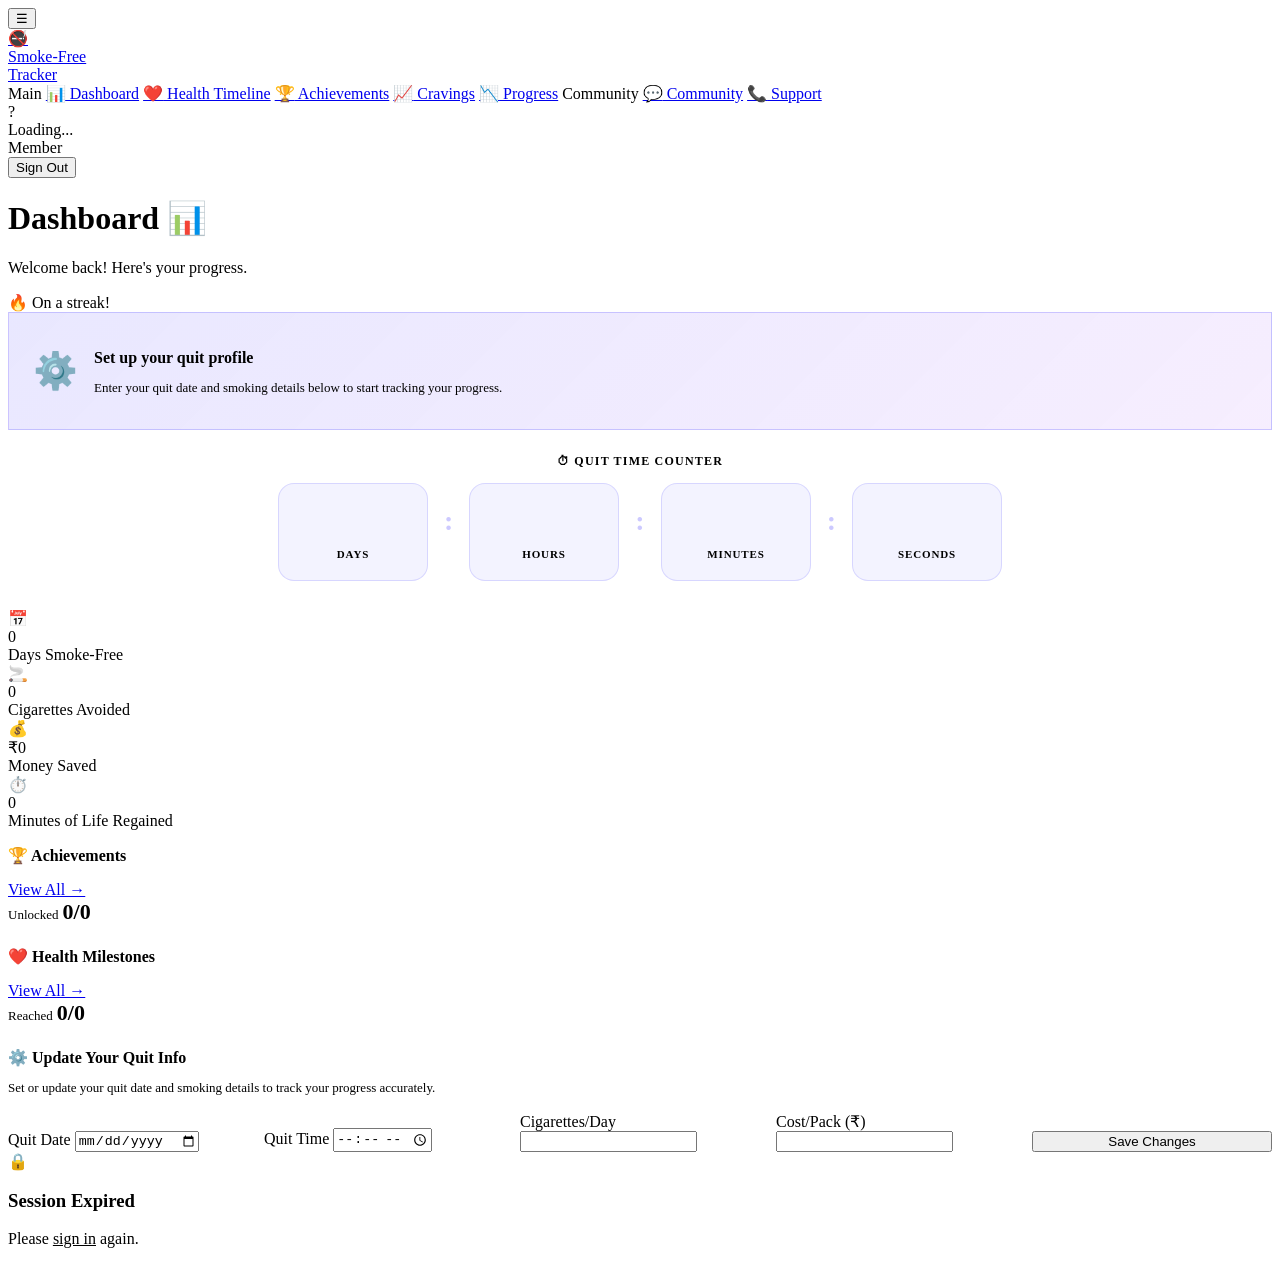
==== backend/src/main/resources/static/dashboard.html @ cdde9fef "Embed frontend into Spring Boot app" ====
<!DOCTYPE html>
<html lang="en">
<head>
  <meta charset="UTF-8"/>
  <meta name="viewport" content="width=device-width, initial-scale=1.0"/>
  <meta name="description" content="Smoke-Free Tracker Dashboard — Track your smoke-free time with a live timer and progress stats."/>
  <title>Dashboard | Smoke-Free Tracker</title>
  <link rel="stylesheet" href="/css/style.css"/>
  <meta name="theme-color" content="#7C3AED"/>
  <meta name="apple-mobile-web-app-capable" content="yes"/>
  <meta name="apple-mobile-web-app-status-bar-style" content="black-translucent"/>
  <meta name="apple-mobile-web-app-title" content="SmokeFree"/>
  <link rel="manifest" href="/manifest.json"/>
  <link rel="apple-touch-icon" href="/icons/icon-192.png"/>
  <style>
    /* ── Quit Time Counter ─────────────────────────────────────────── */
    .quit-time-section {
      margin-bottom: 28px;
    }
    .quit-time-label {
      font-size: 12px;
      font-weight: 600;
      letter-spacing: 0.1em;
      text-transform: uppercase;
      color: var(--text-muted);
      text-align: center;
      margin-bottom: 14px;
    }
    .quit-time-grid {
      display: flex;
      justify-content: center;
      gap: 16px;
      flex-wrap: wrap;
    }
    .quit-time-box {
      background: rgba(108, 99, 255, 0.08);
      border: 1px solid rgba(108, 99, 255, 0.2);
      border-radius: 16px;
      padding: 20px 24px;
      text-align: center;
      min-width: 100px;
      backdrop-filter: blur(12px);
      position: relative;
      overflow: hidden;
      transition: all 0.3s ease;
    }
    .quit-time-box::before {
      content: '';
      position: absolute;
      top: 0; left: 0; right: 0;
      height: 2px;
      background: var(--gradient-primary);
    }
    .quit-time-box:hover {
      border-color: rgba(108, 99, 255, 0.4);
      transform: translateY(-2px);
      box-shadow: 0 8px 24px rgba(108, 99, 255, 0.2);
    }
    .quit-time-digits {
      font-family: 'Space Grotesk', monospace;
      font-size: 38px;
      font-weight: 800;
      background: var(--gradient-primary);
      -webkit-background-clip: text;
      -webkit-text-fill-color: transparent;
      background-clip: text;
      line-height: 1;
      letter-spacing: -1px;
      min-width: 2ch;
      display: inline-block;
    }
    .quit-time-unit {
      font-size: 11px;
      font-weight: 600;
      color: var(--text-muted);
      text-transform: uppercase;
      letter-spacing: 0.08em;
      margin-top: 6px;
    }
    .quit-time-separator {
      display: flex;
      align-items: center;
      font-size: 28px;
      font-weight: 800;
      color: rgba(108, 99, 255, 0.35);
      padding-bottom: 22px;
      align-self: center;
    }
    /* ── Profile Setup Banner (shown when no quit date) ─────────────── */
    .setup-banner {
      background: linear-gradient(135deg, rgba(108,99,255,0.15), rgba(168,85,247,0.1));
      border: 1px solid rgba(108,99,255,0.3);
      border-radius: var(--radius-lg);
      padding: 20px 24px;
      margin-bottom: 24px;
      display: flex;
      align-items: center;
      gap: 16px;
    }
    .setup-banner-icon { font-size: 36px; }
    .setup-banner-text h3 { font-size: 16px; font-weight: 700; margin-bottom: 4px; }
    .setup-banner-text p  { font-size: 13px; color: var(--text-muted); }
  </style>
</head>
<body>
<div class="app-layout">

  <!-- Mobile hamburger + overlay -->
  <button class="hamburger-btn" id="hamburger-btn" aria-label="Open navigation" onclick="toggleSidebar()">☰</button>
  <div class="sidebar-overlay" id="sidebar-overlay" onclick="closeSidebar()"></div>

  <!-- Sidebar -->
  <nav class="sidebar" id="sidebar">
    <a href="/dashboard.html" class="sidebar-logo">
      <div class="sidebar-logo-icon">🚭</div>
      <div class="sidebar-logo-text">Smoke-Free<br>Tracker</div>
    </a>

    <span class="nav-section-label">Main</span>
    <a href="/dashboard.html"    class="nav-link active"><span class="nav-icon">📊</span> Dashboard</a>
    <a href="/health.html"       class="nav-link"><span class="nav-icon">❤️</span> Health Timeline</a>
    <a href="/achievements.html" class="nav-link"><span class="nav-icon">🏆</span> Achievements</a>
    <a href="/cravings.html"     class="nav-link"><span class="nav-icon">📈</span> Cravings</a>
    <a href="/progress.html"     class="nav-link"><span class="nav-icon">📉</span> Progress</a>

    <span class="nav-section-label">Community</span>
    <a href="/community.html"    class="nav-link"><span class="nav-icon">💬</span> Community</a>
    <a href="/support.html"      class="nav-link"><span class="nav-icon">📞</span> Support</a>

    <div class="sidebar-footer">
      <div class="sidebar-user">
        <div class="sidebar-user-avatar" id="sidebar-avatar">?</div>
        <div>
          <div class="sidebar-user-name" id="sidebar-name">Loading...</div>
          <div class="sidebar-user-role">Member</div>
        </div>
      </div>
      <button class="btn btn-outline btn-sm btn-block mt-1" onclick="logout()" id="logout-btn">Sign Out</button>
    </div>
  </nav>

  <!-- Main Content -->
  <main class="main-content">
    <div class="page-header flex-between">
      <div>
        <h1 class="page-title">Dashboard 📊</h1>
        <p class="page-subtitle" id="days-message">Welcome back! Here's your progress.</p>
      </div>
      <div id="streak-badge" class="badge badge-success hidden">🔥 On a streak!</div>
    </div>

    <!-- Loading -->
    <div id="loading" class="loading"><div class="spinner"></div></div>

    <!-- Stats Grid -->
    <div id="stats-container" class="hidden">

      <!-- Profile setup banner — shown until quit date is configured -->
      <div id="setup-banner" class="setup-banner hidden">
        <div class="setup-banner-icon">⚙️</div>
        <div class="setup-banner-text">
          <h3>Set up your quit profile</h3>
          <p>Enter your quit date and smoking details below to start tracking your progress.</p>
        </div>
      </div>

      <!-- ═══ Quit Time Counter ════════════════════════════════════════════ -->
      <div class="quit-time-section" id="quit-time-section">
        <p class="quit-time-label">⏱ Quit Time Counter</p>
        <div class="quit-time-grid">
          <div class="quit-time-box">
            <div class="quit-time-digits" id="qt-days">--</div>
            <div class="quit-time-unit">Days</div>
          </div>
          <div class="quit-time-separator">:</div>
          <div class="quit-time-box">
            <div class="quit-time-digits" id="qt-hours">--</div>
            <div class="quit-time-unit">Hours</div>
          </div>
          <div class="quit-time-separator">:</div>
          <div class="quit-time-box">
            <div class="quit-time-digits" id="qt-minutes">--</div>
            <div class="quit-time-unit">Minutes</div>
          </div>
          <div class="quit-time-separator">:</div>
          <div class="quit-time-box">
            <div class="quit-time-digits" id="qt-seconds">--</div>
            <div class="quit-time-unit">Seconds</div>
          </div>
        </div>
      </div>

      <!-- Hero Stats -->
      <div class="grid-4 mb-3" id="stat-cards">
        <div class="stat-card">
          <div class="stat-icon">📅</div>
          <div class="stat-value" id="stat-days">0</div>
          <div class="stat-label">Days Smoke-Free</div>
        </div>
        <div class="stat-card green">
          <div class="stat-icon green">🚬</div>
          <div class="stat-value green" id="stat-cigs">0</div>
          <div class="stat-label">Cigarettes Avoided</div>
        </div>
        <div class="stat-card warm">
          <div class="stat-icon warm">💰</div>
          <div class="stat-value warm" id="stat-money">₹0</div>
          <div class="stat-label">Money Saved</div>
        </div>
        <div class="stat-card cool">
          <div class="stat-icon cool">⏱️</div>
          <div class="stat-value" id="stat-life">0</div>
          <div class="stat-label">Minutes of Life Regained</div>
        </div>
      </div>

      <!-- Secondary Stats -->
      <div class="grid-2 mb-3">
        <div class="card">
          <div class="flex-between mb-2">
            <h3 style="font-size:16px;font-weight:600;">🏆 Achievements</h3>
            <a href="/achievements.html" class="badge badge-purple">View All →</a>
          </div>
          <div class="flex-between">
            <span class="text-muted" style="font-size:13px;">Unlocked</span>
            <span style="font-size:22px;font-weight:800;color:var(--accent-primary);" id="ach-count">0/0</span>
          </div>
          <div class="mt-2" style="background:rgba(255,255,255,0.06);border-radius:999px;height:6px;overflow:hidden;">
            <div id="ach-bar" style="height:100%;border-radius:999px;background:var(--gradient-primary);transition:width 0.8s ease;width:0%;"></div>
          </div>
        </div>

        <div class="card">
          <div class="flex-between mb-2">
            <h3 style="font-size:16px;font-weight:600;">❤️ Health Milestones</h3>
            <a href="/health.html" class="badge badge-success">View All →</a>
          </div>
          <div class="flex-between">
            <span class="text-muted" style="font-size:13px;">Reached</span>
            <span style="font-size:22px;font-weight:800;color:var(--accent-green);" id="ms-count">0/0</span>
          </div>
          <div class="mt-2" style="background:rgba(255,255,255,0.06);border-radius:999px;height:6px;overflow:hidden;">
            <div id="ms-bar" style="height:100%;border-radius:999px;background:var(--gradient-green);transition:width 0.8s ease;width:0%;"></div>
          </div>
        </div>
      </div>

      <!-- ⚙️ Profile Setup / Update Quit Info -->
      <div class="card">
        <h3 style="font-size:16px;font-weight:600;margin-bottom:4px;">⚙️ Update Your Quit Info</h3>
        <p style="font-size:13px;color:var(--text-muted);margin-bottom:16px;">
          Set or update your quit date and smoking details to track your progress accurately.
        </p>
        <div id="update-alert"></div>
        <div style="display:grid;grid-template-columns:repeat(auto-fit,minmax(180px,1fr));gap:16px;align-items:end;">
          <div class="form-group" style="margin:0;">
            <label class="form-label" for="upd-quit-date">Quit Date</label>
            <input class="form-input" type="date" id="upd-quit-date"/>
          </div>
          <div class="form-group" style="margin:0;">
            <label class="form-label" for="upd-quit-time">Quit Time</label>
            <input class="form-input" type="time" id="upd-quit-time"/>
          </div>
          <div class="form-group" style="margin:0;">
            <label class="form-label" for="upd-cigs">Cigarettes/Day</label>
            <input class="form-input" type="number" id="upd-cigs" min="1"/>
          </div>
          <div class="form-group" style="margin:0;">
            <label class="form-label" for="upd-cost">Cost/Pack (₹)</label>
            <input class="form-input" type="number" id="upd-cost" step="0.01" min="0"/>
          </div>
          <button class="btn btn-success" onclick="updateQuitInfo()" id="save-quit-btn">Save Changes</button>
        </div>
      </div>

    </div><!-- /stats-container -->

    <!-- Not-logged-in notice -->
    <div id="error-state" class="hidden">
      <div class="empty-state">
        <div class="empty-state-icon">🔒</div>
        <h3>Session Expired</h3>
        <p>Please <a href="/index.html" style="color:var(--accent-primary);">sign in</a> again.</p>
      </div>
    </div>
  </main>
</div>

<script src="/js/dashboard.js"></script>
<script src="/js/pwa.js"></script>
</body>
</html>
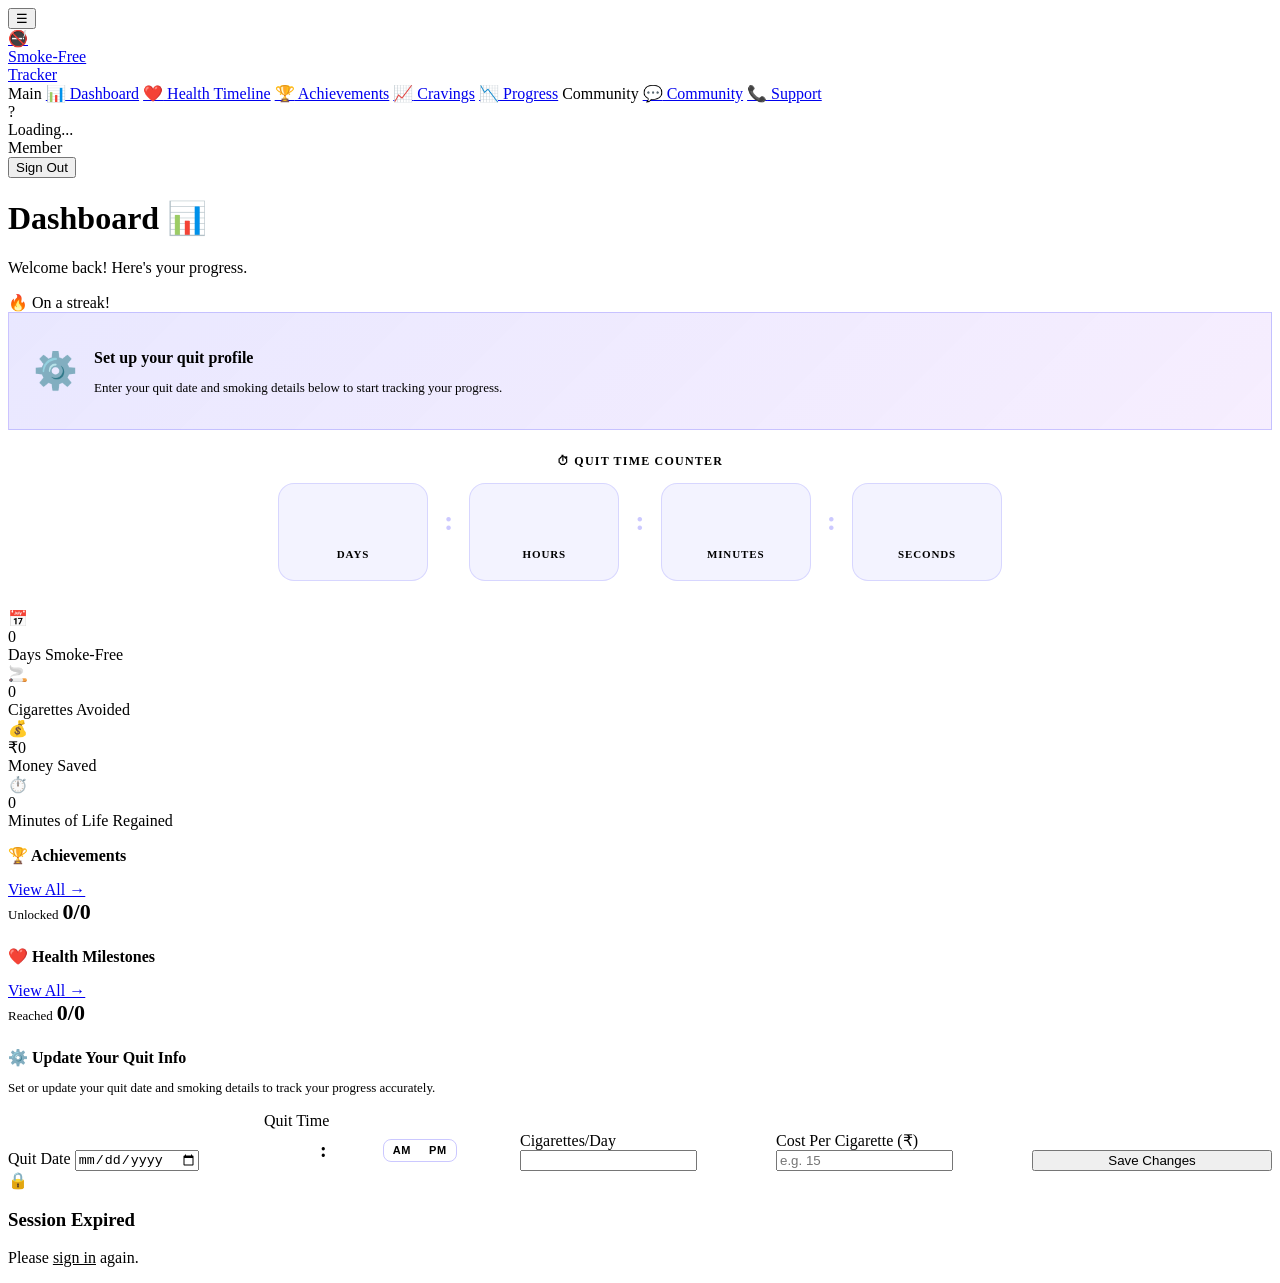
==== commit 6fe5f545: "Fix AM PM time handling and cost per cigarette calculation" ====
--- a/backend/src/main/resources/static/dashboard.html
+++ b/backend/src/main/resources/static/dashboard.html
@@ -100,6 +100,78 @@
     .setup-banner-icon { font-size: 36px; }
     .setup-banner-text h3 { font-size: 16px; font-weight: 700; margin-bottom: 4px; }
     .setup-banner-text p  { font-size: 13px; color: var(--text-muted); }
+    /* ── Custom AM/PM Time Picker ──────────────────────────────────── */
+    .time-picker {
+      display: flex;
+      align-items: center;
+      gap: 4px;
+      background: rgba(255,255,255,0.05);
+      border: 1px solid var(--glass-border);
+      border-radius: 10px;
+      padding: 9px 12px;
+      transition: border-color 0.2s;
+      cursor: default;
+    }
+    .time-picker:focus-within {
+      border-color: rgba(108,99,255,0.55);
+      box-shadow: 0 0 0 3px rgba(108,99,255,0.12);
+    }
+    .time-sel {
+      -webkit-appearance: none;
+      appearance: none;
+      background: transparent;
+      border: none;
+      color: var(--text-primary, #e2e8f0);
+      font-size: 18px;
+      font-weight: 700;
+      font-family: 'Space Grotesk', monospace;
+      outline: none;
+      cursor: pointer;
+      width: 38px;
+      text-align: center;
+      text-align-last: center;
+    }
+    .time-sel option {
+      background: #1e1b4b;
+      color: #e2e8f0;
+      font-weight: 600;
+    }
+    .time-colon {
+      font-size: 20px;
+      font-weight: 800;
+      color: var(--text-muted);
+      line-height: 1;
+      user-select: none;
+      padding: 0 2px;
+    }
+    .ampm-toggle {
+      display: flex;
+      border: 1px solid rgba(108,99,255,0.35);
+      border-radius: 8px;
+      overflow: hidden;
+      margin-left: 8px;
+      flex-shrink: 0;
+    }
+    .ampm-btn {
+      background: transparent;
+      border: none;
+      color: var(--text-muted);
+      font-size: 11px;
+      font-weight: 700;
+      letter-spacing: 0.06em;
+      padding: 5px 9px;
+      cursor: pointer;
+      transition: background 0.15s, color 0.15s;
+      line-height: 1;
+    }
+    .ampm-btn.active {
+      background: var(--accent-primary, #7c3aed);
+      color: #fff;
+    }
+    .ampm-btn:not(.active):hover {
+      background: rgba(108,99,255,0.15);
+      color: var(--text-primary, #e2e8f0);
+    }
   </style>
 </head>
 <body>
@@ -258,16 +330,26 @@
             <input class="form-input" type="date" id="upd-quit-date"/>
           </div>
           <div class="form-group" style="margin:0;">
-            <label class="form-label" for="upd-quit-time">Quit Time</label>
-            <input class="form-input" type="time" id="upd-quit-time"/>
+            <label class="form-label">Quit Time</label>
+            <!-- Custom AM/PM picker — avoids the native 12-hr spinner
+                 that lets users accidentally leave AM selected when they mean PM -->
+            <div class="time-picker" id="quit-time-picker">
+              <select class="time-sel" id="tp-hour"  aria-label="Hour"></select>
+              <span  class="time-colon">:</span>
+              <select class="time-sel" id="tp-minute" aria-label="Minute"></select>
+              <div class="ampm-toggle">
+                <button type="button" class="ampm-btn" id="ampm-am" onclick="setAmPm('AM')">AM</button>
+                <button type="button" class="ampm-btn" id="ampm-pm" onclick="setAmPm('PM')">PM</button>
+              </div>
+            </div>
           </div>
           <div class="form-group" style="margin:0;">
             <label class="form-label" for="upd-cigs">Cigarettes/Day</label>
             <input class="form-input" type="number" id="upd-cigs" min="1"/>
           </div>
           <div class="form-group" style="margin:0;">
-            <label class="form-label" for="upd-cost">Cost/Pack (₹)</label>
-            <input class="form-input" type="number" id="upd-cost" step="0.01" min="0"/>
+            <label class="form-label" for="upd-cost">Cost Per Cigarette (₹)</label>
+            <input class="form-input" type="number" id="upd-cost" step="0.01" min="0" placeholder="e.g. 15"/>
           </div>
           <button class="btn btn-success" onclick="updateQuitInfo()" id="save-quit-btn">Save Changes</button>
         </div>
